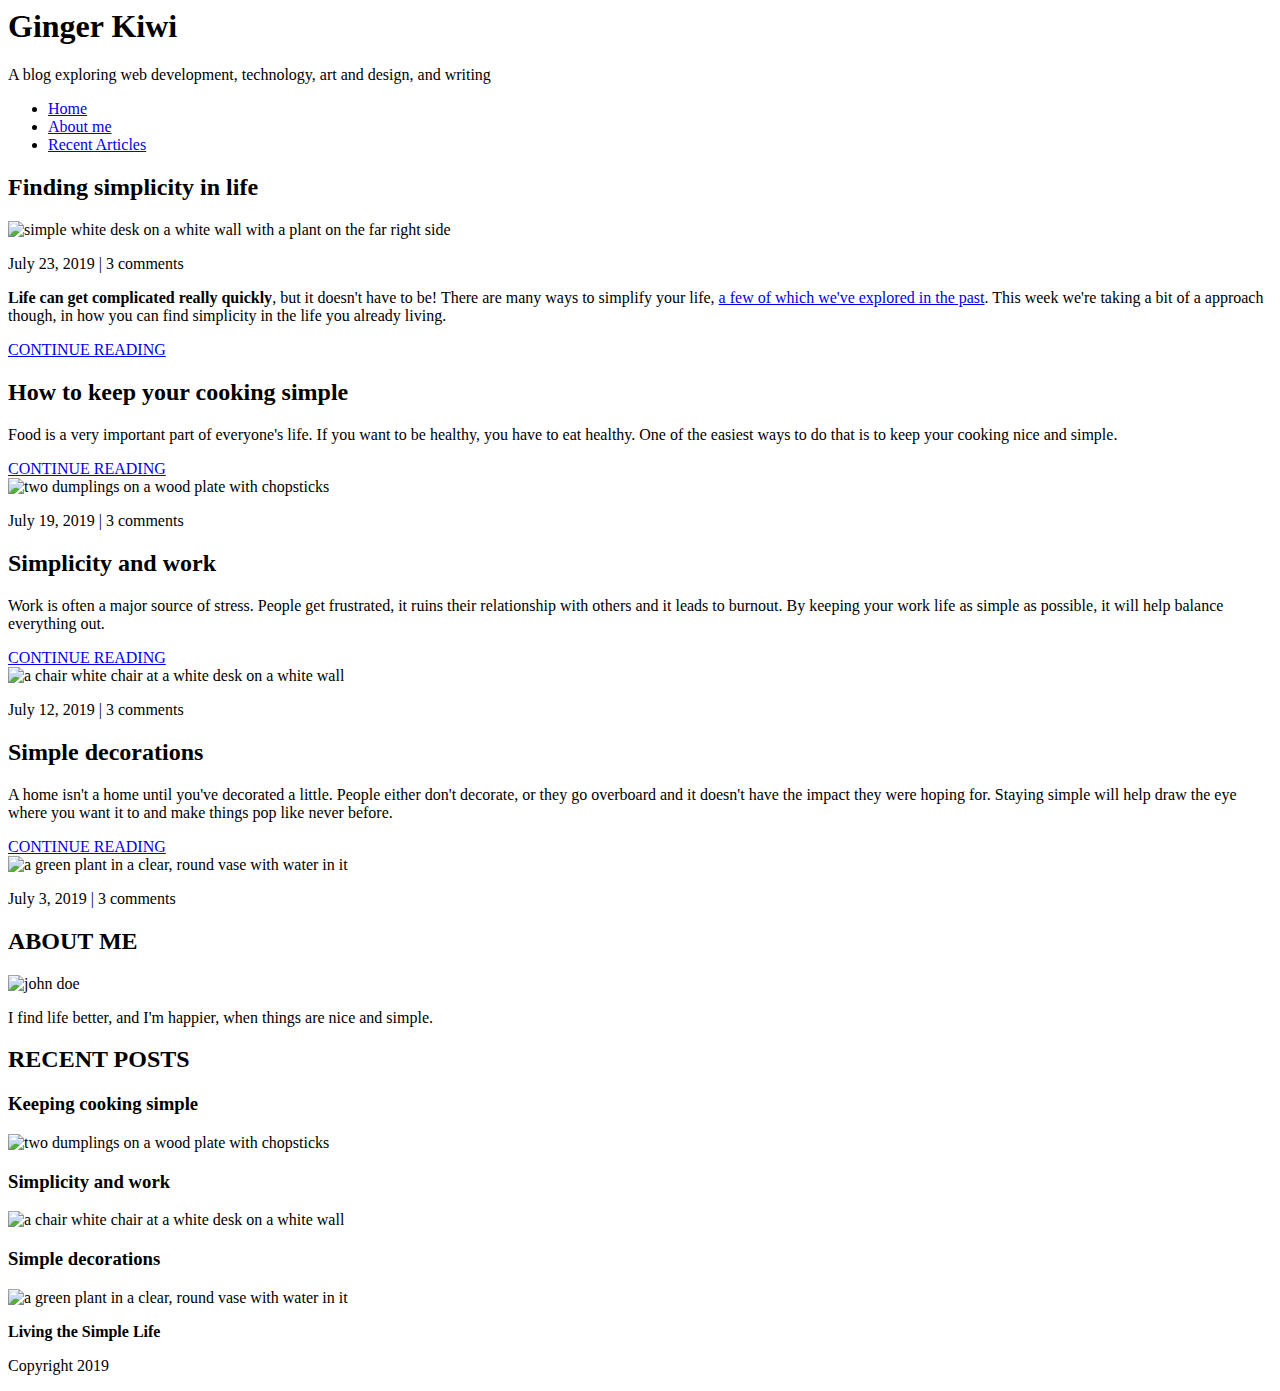
==== index.html @ c13aee5c "paste html from OldCode" ====
<html>
  <head>
    <link
      rel="stylesheet"
      href="https://cdnjs.cloudflare.com/ajax/libs/normalize/8.0.1/normalize.css"
    />
    <meta charset="UTF-8" />
    <meta name="viewport" content="width=device-width, initial-scale=1" />
    <meta name="author" content="Elizabeth McCready" />
    <link
      href="https://fonts.googleapis.com/css?family=Lora|Ubuntu:300,400,700&display=swap"
      rel="stylesheet"
    />
    <link rel="stylesheet" href="css/styles.css" />
  </head>
  <body>
    <header>
      <div class="container container-flex">
        <div class="site-title">
          <h1>Ginger Kiwi</h1>
          <p class="subtitle">
            A blog exploring web development, technology, art and design, and
            writing
          </p>
        </div>
        <nav>
          <ul>
            <li><a class="current-page" href="index.html">Home</a></li>
            <li><a href="about.html">About me</a></li>
            <li><a href="recent.html">Recent Articles</a></li>
          </ul>
        </nav>
      </div>
      <!-- / .container -->
    </header>

    <div class="container container-flex">
      <main role="main">
        <article class="article-featured">
          <h2 class="article-title">Finding simplicity in life</h2>
          <img
            src="img/life.jpg"
            alt="simple white desk on a white wall with a plant on the far right side"
            class="article-image"
          />
          <p class="article-info">July 23, 2019 | 3 comments</p>
          <p class="article-body">
            <strong>Life can get complicated really quickly</strong>, but it
            doesn't have to be! There are many ways to simplify your life,
            <a href="#">a few of which we've explored in the past</a>. This week
            we're taking a bit of a approach though, in how you can find
            simplicity in the life you already living.
          </p>
          <a href="#" class="article-read-more">CONTINUE READING</a>
        </article>

        <article class="article-recent">
          <div class="article-recent-main">
            <h2 class="article-title">How to keep your cooking simple</h2>
            <p class="article-body">
              Food is a very important part of everyone's life. If you want to
              be healthy, you have to eat healthy. One of the easiest ways to do
              that is to keep your cooking nice and simple.
            </p>
            <a href="#" class="article-read-more">CONTINUE READING</a>
          </div>
          <div class="article-recent-secondary">
            <img
              src="img/food.jpg"
              alt="two dumplings on a wood plate with chopsticks"
              class="article-image"
            />
            <p class="article-info">July 19, 2019 | 3 comments</p>
          </div>
        </article>

        <article class="article-recent">
          <div class="article-recent-main">
            <h2 class="article-title">Simplicity and work</h2>
            <p class="article-body">
              Work is often a major source of stress. People get frustrated, it
              ruins their relationship with others and it leads to burnout. By
              keeping your work life as simple as possible, it will help balance
              everything out.
            </p>
            <a href="#" class="article-read-more">CONTINUE READING</a>
          </div>
          <div class="article-recent-secondary">
            <img
              src="img/work.jpg"
              alt="a chair white chair at a white desk on a white wall"
              class="article-image"
            />
            <p class="article-info">July 12, 2019 | 3 comments</p>
          </div>
        </article>

        <article class="article-recent">
          <div class="article-recent-main">
            <h2 class="article-title">Simple decorations</h2>
            <p class="article-body">
              A home isn't a home until you've decorated a little. People either
              don't decorate, or they go overboard and it doesn't have the
              impact they were hoping for. Staying simple will help draw the eye
              where you want it to and make things pop like never before.
            </p>
            <a href="#" class="article-read-more">CONTINUE READING</a>
          </div>
          <div class="article-recent-secondary">
            <img
              src="img/deco.jpg"
              alt="a green plant in a clear, round vase with water in it"
              class="article-image"
            />
            <p class="article-info">July 3, 2019 | 3 comments</p>
          </div>
        </article>
      </main>

      <aside class="sidebar">
        <div class="sidebar-widget">
          <h2 class="widget-title">ABOUT ME</h2>
          <img src="img/about-me.jpg" alt="john doe" class="widget-image" />
          <p class="widget-body">
            I find life better, and I'm happier, when things are nice and
            simple.
          </p>
        </div>

        <div class="sidebar-widget">
          <h2 class="widget-title">RECENT POSTS</h2>
          <div class="widget-recent-post">
            <h3 class="widget-recent-post-title">Keeping cooking simple</h3>
            <img
              src="img/food.jpg"
              alt="two dumplings on a wood plate with chopsticks"
              class="widget-image"
            />
          </div>
          <div class="widget-recent-post">
            <h3 class="widget-recent-post-title">Simplicity and work</h3>
            <img
              src="img/work.jpg"
              alt="a chair white chair at a white desk on a white wall"
              class="widget-image"
            />
          </div>
          <div class="widget-recent-post">
            <h3 class="widget-recent-post-title">Simple decorations</h3>
            <img
              src="img/deco.jpg"
              alt="a green plant in a clear, round vase with water in it"
              class="widget-image"
            />
          </div>
        </div>
      </aside>
    </div>

    <footer>
      <p><strong>Living the Simple Life</strong></p>
      <p>Copyright 2019</p>
    </footer>
  </body>
</html>
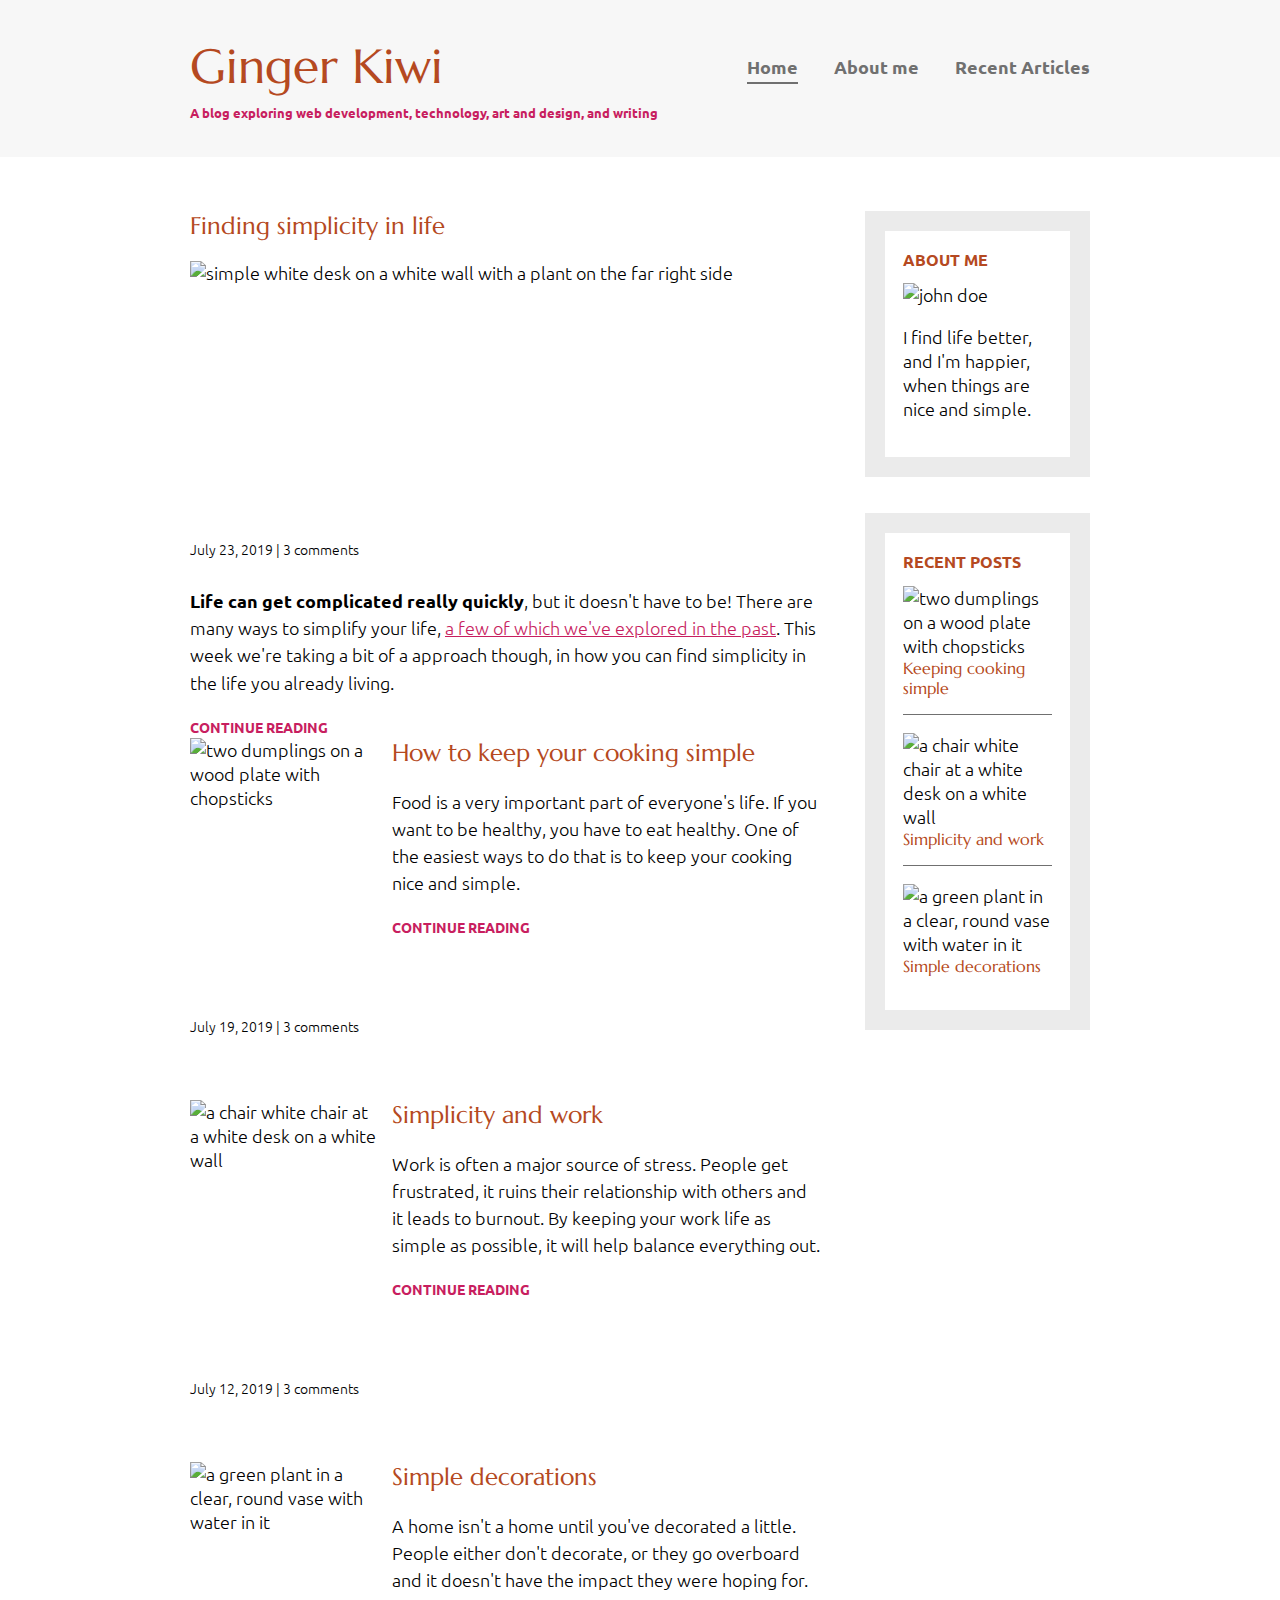
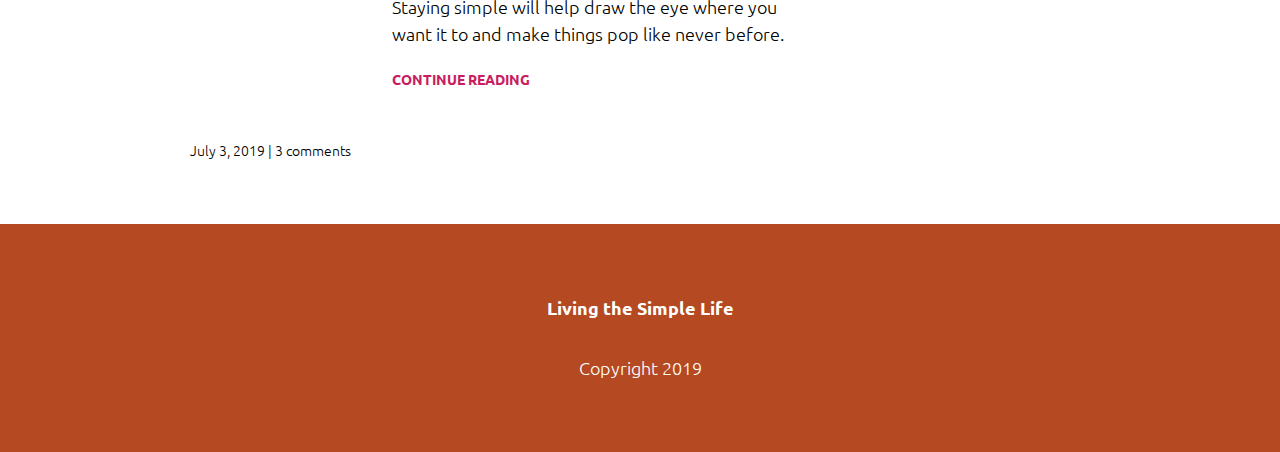
==== commit 3a811868: "paste head from GKBlog-10-2022" ====
--- a/index.html
+++ b/index.html
@@ -1,18 +1,24 @@
-<html>
+<!DOCTYPE html>
+<html lang="en">
   <head>
+    <meta charset="UTF-8" />
+    <meta http-equiv="X-UA-Compatible" content="IE=edge" />
+    <meta name="viewport" content="width=device-width, initial-scale=1.0" />
+    <meta name="author" content="Elizabeth McCready" />
     <link
       rel="stylesheet"
       href="https://cdnjs.cloudflare.com/ajax/libs/normalize/8.0.1/normalize.css"
     />
-    <meta charset="UTF-8" />
-    <meta name="viewport" content="width=device-width, initial-scale=1" />
-    <meta name="author" content="Elizabeth McCready" />
+    <link rel="preconnect" href="https://fonts.googleapis.com" />
+    <link rel="preconnect" href="https://fonts.gstatic.com" crossorigin />
     <link
-      href="https://fonts.googleapis.com/css?family=Lora|Ubuntu:300,400,700&display=swap"
+      href="https://fonts.googleapis.com/css2?family=Marcellus:wght@300;400;700;900&family=Ubuntu:ital,wght@0,300;0,400;0,700;1,300;1,400&display=swap"
       rel="stylesheet"
     />
-    <link rel="stylesheet" href="css/styles.css" />
+    <link rel="stylesheet" href="/styles.css" />
+    <title>Ginger Kiwi</title>
   </head>
+
   <body>
     <header>
       <div class="container container-flex">
--- a/styles.css
+++ b/styles.css
@@ -0,0 +1,325 @@
+/*  Fonts
+-----
+font-family: 'Marcellus', serif;
+font-family: 'Ubuntu', sans-serif;
+*/
+
+/* Colours
+-----
+*/
+
+:root {
+    --white: hsl(0, 0%, 100%); /* #FFFFFF */
+    --widget-border-1: hsl(0, 0%, 92%); /* hex: EBEBEB was light-grey */
+    --header-colour-1: hsl(0, 0%, 97%); /* hex: F8F8F8| ver 1.0 was named off-white */
+    --accent-2: hsl(337, 74%, 45%); /* hex: #c71e5f | ver 1.0 was named medium-blue */
+    --accent-1: hsl(16, 69%, 42%); /* hex: b44821 | ver 1.0 was named dark-blue */
+    --nav-accent-1: hsl(0, 0%, 44%); /* hex: 707070 | ver 1.0 was named medium-grey-1 */
+    --medium-grey-2: hsl(0, 0%, 44%); /* hex: 717171 | ver 1.0 was named medium-grey-2 */
+}
+/* #d4713f #c16537 #af5629*/
+/* #d185a2 */
+
+
+body {
+    margin: 0;
+    font-family: 'Ubuntu', sans-serif;
+    font-size: 1.125rem;
+    font-weight: 300;
+}
+
+img {
+    max-width: 100%;
+    display: block;
+}
+
+.image-full {
+    max-height: 300px;
+    width: 100%;
+    object-fit: cover;
+    margin-bottom: 2em;
+}
+
+/* =================
+Typography
+================= */
+
+h1, 
+h2,
+h3 {
+    font-family: 'Marcellus', serif;
+    font-weight: 400;
+    color: var(--accent-1);
+    margin-top: 0;
+}
+
+h1 {
+    font-size: 3rem;
+    margin: 0;
+}
+
+h3 {
+    color: var(--accent-2);
+}
+
+a {
+    color: var(--accent-2);
+}
+
+a:hover,
+a:focus {
+    color: var(--accent-1);
+}
+
+strong {
+    font-weight: 700;
+}
+
+/* h1 subtitle */
+.subtitle {
+    font-weight: 700;
+    color: var(--accent-2);
+    font-size: .80rem;
+    margin: 0.5rem 0 0 0;
+}
+
+.article-title {
+    font-size: 1.5rem;
+}
+
+.article-body {
+    line-height: 1.7rem;
+}
+
+.article-read-more,
+.article-info {
+    font-size: .875rem;
+}
+
+.article-read-more {
+    color: var(--accent-2);
+    text-decoration: none;
+    font-weight: 700;
+}
+
+.article-read-more:hover,
+.article-read-more:focus {
+    color: var(--accent-1);
+    text-decoration: underline;
+}
+
+.article-info {
+    margin: 2em 0;
+}
+
+.widget-title,
+.widget-recent-post-title {
+    font-size: 1rem;
+}
+
+.widget-title {
+    font-family: 'Ubuntu', sans-serif;
+    font-weight: 700;
+}
+
+.widget-recent-post-title {
+    color: var(--accent-1);
+}
+
+.twitter-feed {
+    padding-bottom: 2rem;
+}
+
+/* =================
+Layout
+================= */
+
+.container {
+    width: 90%;
+    max-width: 900px;
+    margin: 0 auto;
+}
+
+.container-flex {
+    display: flex;
+    flex-direction: column;
+    justify-content: space-between;
+}
+
+header {
+    background: var(--header-colour-1);
+    padding: 2em 0;
+    text-align: center;
+    margin-bottom: 3em;
+}
+
+footer {
+    display: flex;
+    flex-direction: column;
+    align-items: center;
+    background: var(--accent-1);
+    color: white;
+    text-align: center;
+    padding: 3em 0;
+}
+
+.link-reverse-colour{
+    color: var(--header-colour-1);
+}
+
+.logo-img {
+    max-height: 70px;
+    max-width: 70px;
+    border-radius: 50%;
+    margin-bottom: 0.75em;
+}
+
+@media (min-width: 675px) {
+    header {
+        text-align: left;
+    }
+    
+    .container-flex {
+        flex-direction: row;
+    }
+    
+    main {
+        width: 70%;
+    }
+    
+    aside {
+        width: 25%;
+        min-width: 200px;
+        margin-left: 1em;
+    }
+
+    /* .full-article {
+        width: 90%;
+        min-width: 600px;
+    } */
+}
+
+/* navigation */
+
+nav ul {
+    list-style: none;
+    padding: 0;
+    display: flex;
+    justify-content: center;
+}
+
+nav li {
+    margin-left: 2em;
+}
+
+nav a {
+    text-decoration: none;
+    color: var(--nav-accent-1);
+    font-weight: 700;
+    padding: .25em 0;
+}
+
+nav a:hover,
+nav a:focus {
+    color: var(--accent-2);
+}
+
+.current-page {
+    border-bottom: 2px solid var(--nav-accent-1);
+}
+
+.current-page:hover {
+    color: var(--nav-accent-1);
+}
+
+@media (max-width: 675px) {
+    nav ul {
+        flex-direction: column;
+    }
+    
+    nav li {
+        margin: .5em 0;
+    }
+
+    h1 {
+        font-size: 2.5rem;
+        margin: 0;
+    }
+}
+
+/* articles */
+
+.article-pinned {
+    border-bottom: var(--nav-accent-1) 1px solid;
+    padding-bottom: 2em;
+    margin-bottom: 2em;
+}
+
+.article-recent {
+    display: flex;
+    flex-direction: column;
+    margin-bottom: 2em;
+}
+
+.article-recent-main {
+    order: 2;
+}
+
+.article-recent-secondary {
+    order: 1;
+}
+
+@media (min-width: 675px) {
+    .article-recent {
+        flex-direction: row;
+        justify-content: space-between;
+    }
+    
+    .article-recent-main {
+        width: 68%;
+    }
+    
+    .article-recent-secondary {
+        width: 30%;
+    }
+    
+    .article-pinned {
+        display: flex;
+        flex-direction: column;
+    }
+    
+    .article-image {
+        order: -2;
+        min-height: 250px;
+        object-fit: cover;
+        /* object-position: left; */
+    }
+    
+    .article-info {
+        order: -1;
+    }
+}
+
+/* widgets */
+
+.sidebar-widget {
+    border: 20px solid var(--widget-border-1);
+    margin-bottom: 2em;
+    padding: 1em;
+}
+
+.widget-recent-post {
+    display: flex;
+    flex-direction: column;
+    border-bottom: 1px solid var(--nav-accent-1);
+    margin-bottom: 1em;
+}
+
+.widget-recent-post:last-child {
+    border: 0;
+    margin: 0;
+}
+
+.widget-image {
+    order: -1;
+}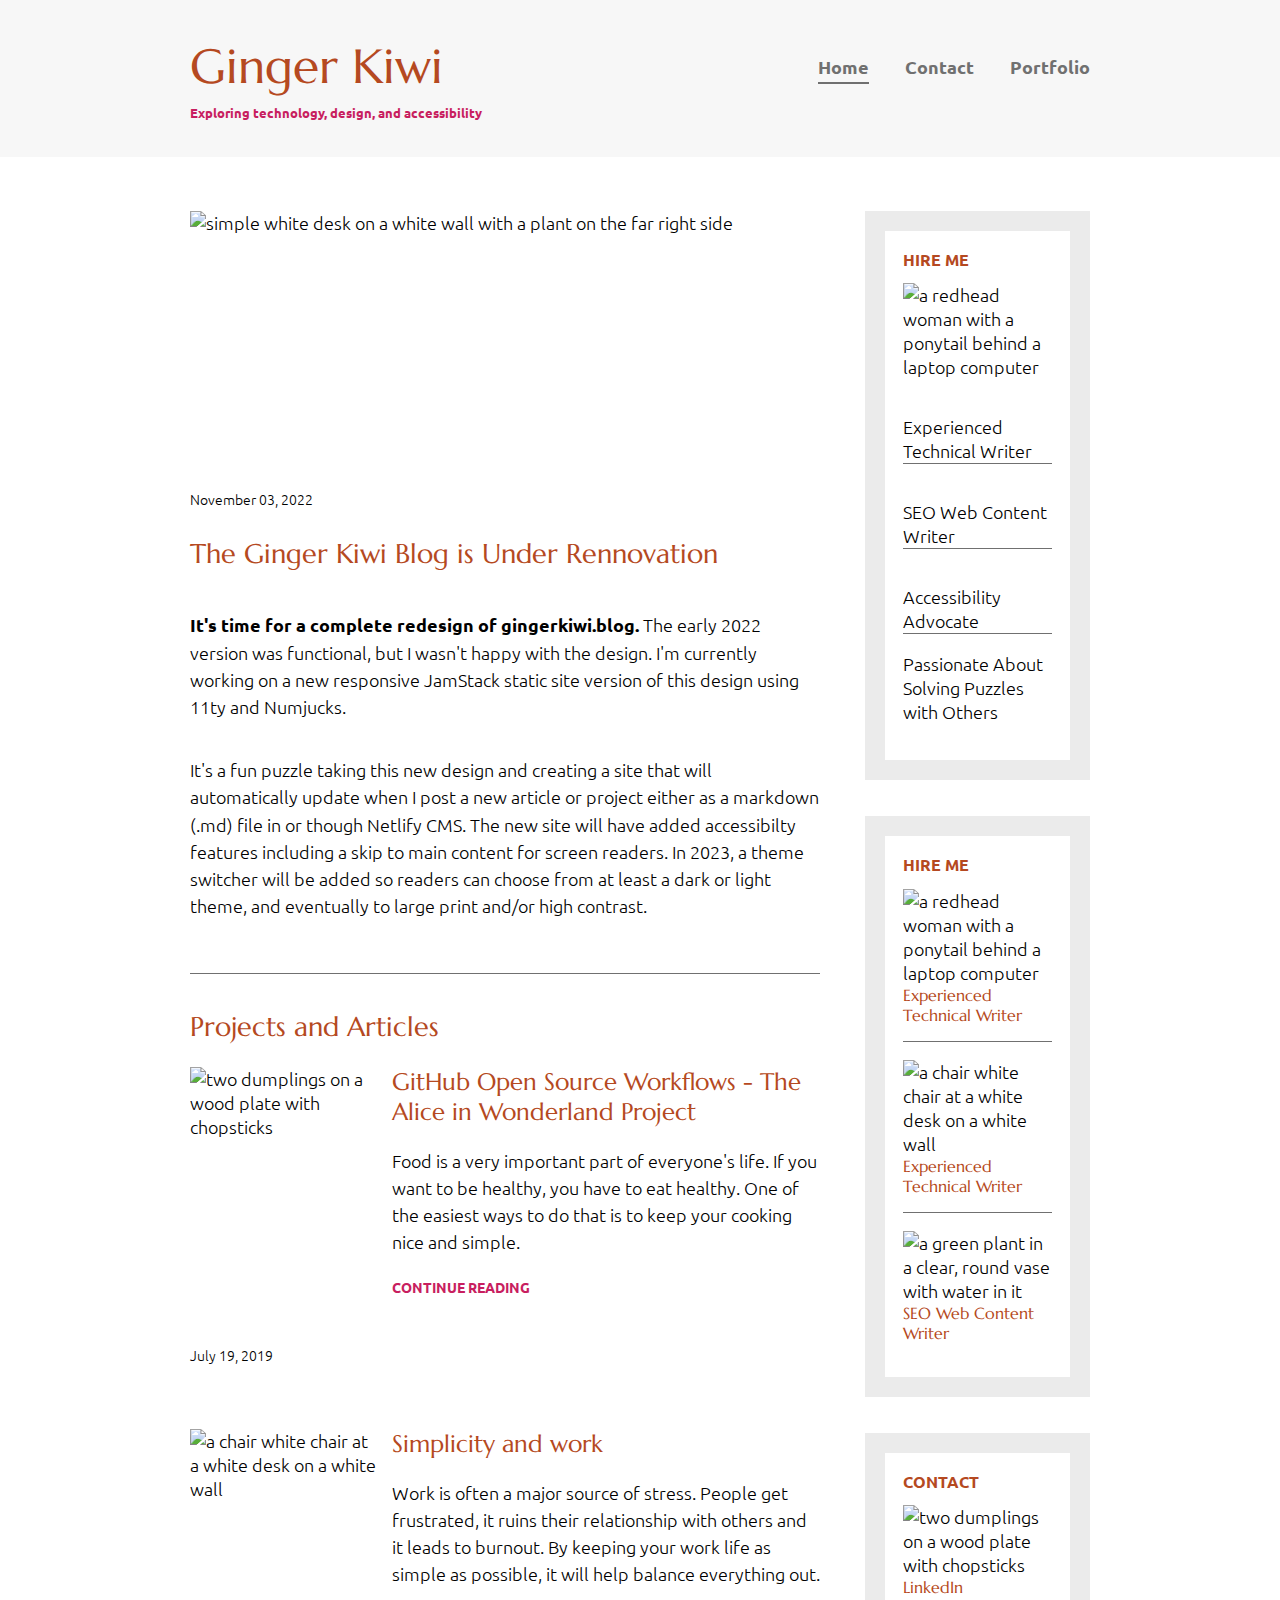
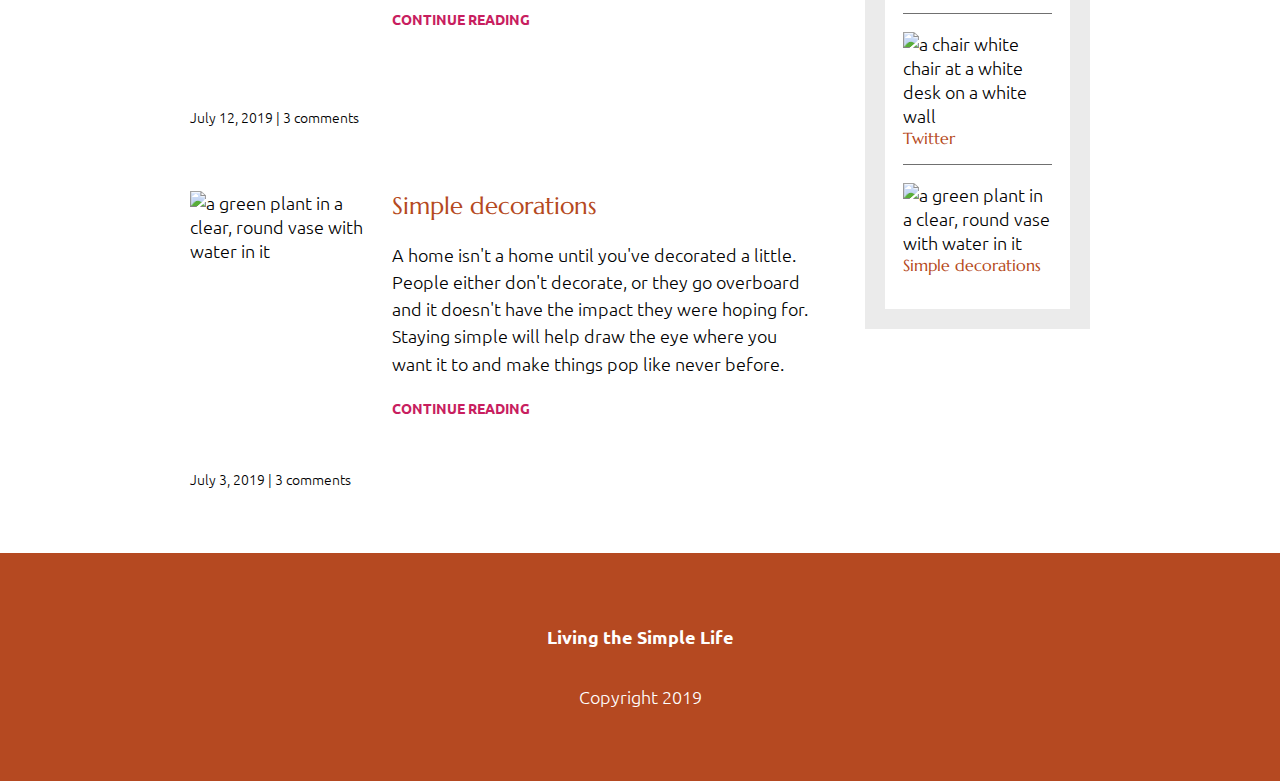
==== commit 6b8f2c25: "adjust HIRE MElayout" ====
--- a/index.html
+++ b/index.html
@@ -25,15 +25,14 @@
         <div class="site-title">
           <h1>Ginger Kiwi</h1>
           <p class="subtitle">
-            A blog exploring web development, technology, art and design, and
-            writing
+            Exploring technology, design, and accessibility
           </p>
         </div>
         <nav>
           <ul>
             <li><a class="current-page" href="index.html">Home</a></li>
-            <li><a href="about.html">About me</a></li>
-            <li><a href="recent.html">Recent Articles</a></li>
+            <li><a href="about.html">Contact</a></li>
+            <li><a href="portfolio.html">Portfolio</a></li>
           </ul>
         </nav>
       </div>
@@ -42,109 +41,168 @@
 
     <div class="container container-flex">
       <main role="main">
-        <article class="article-featured">
-          <h2 class="article-title">Finding simplicity in life</h2>
+        <article class="article-pinned">
+          <h2>The Ginger Kiwi Blog is Under Rennovation</h2>
+          <!-- Note: on 11ty site this is a <h2 class="article-title"> -->
           <img
-            src="img/life.jpg"
+            src="assets/roselyn-tirado-GDWmu0bFfS4-unsplash.jpg"
             alt="simple white desk on a white wall with a plant on the far right side"
             class="article-image"
           />
-          <p class="article-info">July 23, 2019 | 3 comments</p>
+          <p class="article-info">November 03, 2022</p>
           <p class="article-body">
-            <strong>Life can get complicated really quickly</strong>, but it
-            doesn't have to be! There are many ways to simplify your life,
-            <a href="#">a few of which we've explored in the past</a>. This week
-            we're taking a bit of a approach though, in how you can find
-            simplicity in the life you already living.
-          </p>
-          <a href="#" class="article-read-more">CONTINUE READING</a>
+            <strong
+              >It's time for a complete redesign of gingerkiwi.blog.</strong
+            >
+            The early 2022 version was functional, but I wasn't happy with the
+            design. I'm currently working on a new responsive JamStack static
+            site version of this design using 11ty and Numjucks.
+          </p>
+
+          <p class="article-body">
+            It's a fun puzzle taking this new design and creating a site that
+            will automatically update when I post a new article or project
+            either as a markdown (.md) file in or though Netlify CMS. The new
+            site will have added accessibilty features including a skip to main
+            content for screen readers. In 2023, a theme switcher will be added
+            so readers can choose from at least a dark or light theme, and
+            eventually to large print and/or high contrast.
+          </p>
+          <!-- <a href="#" class="article-read-more">CONTINUE READING</a> -->
         </article>
 
-        <article class="article-recent">
-          <div class="article-recent-main">
-            <h2 class="article-title">How to keep your cooking simple</h2>
-            <p class="article-body">
-              Food is a very important part of everyone's life. If you want to
-              be healthy, you have to eat healthy. One of the easiest ways to do
-              that is to keep your cooking nice and simple.
-            </p>
-            <a href="#" class="article-read-more">CONTINUE READING</a>
-          </div>
-          <div class="article-recent-secondary">
+        <section>
+          <h2>Projects and Articles</h2>
+          <article class="article-recent">
+            <div class="article-recent-main">
+              <h2 class="article-title">
+                GitHub Open Source Workflows - The Alice in Wonderland Project
+              </h2>
+              <p class="article-body">
+                Food is a very important part of everyone's life. If you want to
+                be healthy, you have to eat healthy. One of the easiest ways to
+                do that is to keep your cooking nice and simple.
+              </p>
+              <a href="#" class="article-read-more">CONTINUE READING</a>
+            </div>
+            <div class="article-recent-secondary">
+              <img
+                src="/assets/food.jpg"
+                alt="two dumplings on a wood plate with chopsticks"
+                class="article-image"
+              />
+              <p class="article-info">July 19, 2019</p>
+            </div>
+          </article>
+
+          <article class="article-recent">
+            <div class="article-recent-main">
+              <h2 class="article-title">Simplicity and work</h2>
+              <p class="article-body">
+                Work is often a major source of stress. People get frustrated,
+                it ruins their relationship with others and it leads to burnout.
+                By keeping your work life as simple as possible, it will help
+                balance everything out.
+              </p>
+              <a href="#" class="article-read-more">CONTINUE READING</a>
+            </div>
+            <div class="article-recent-secondary">
+              <img
+                src="assets/work.jpg"
+                alt="a chair white chair at a white desk on a white wall"
+                class="article-image"
+              />
+              <p class="article-info">July 12, 2019 | 3 comments</p>
+            </div>
+          </article>
+
+          <article class="article-recent">
+            <div class="article-recent-main">
+              <h2 class="article-title">Simple decorations</h2>
+              <p class="article-body">
+                A home isn't a home until you've decorated a little. People
+                either don't decorate, or they go overboard and it doesn't have
+                the impact they were hoping for. Staying simple will help draw
+                the eye where you want it to and make things pop like never
+                before.
+              </p>
+              <a href="#" class="article-read-more">CONTINUE READING</a>
+            </div>
+            <div class="article-recent-secondary">
+              <img
+                src="/assets/deco.jpg"
+                alt="a green plant in a clear, round vase with water in it"
+                class="article-image"
+              />
+              <p class="article-info">July 3, 2019 | 3 comments</p>
+            </div>
+          </article>
+        </section>
+      </main>
+
+      <aside class="sidebar">
+        <div class="sidebar-widget">
+          <h2 class="widget-title">HIRE ME</h2>
+          <img
+            src="assets/avatar.png"
+            alt="a redhead woman with a ponytail behind a laptop computer"
+            class="widget-image"
+          />
+          <p class="widget-body widget-underline">
+            Experienced Technical Writer
+          </p>
+
+          <p class="widget-body widget-underline">SEO Web Content Writer</p>
+          <p class="widget-body widget-underline">Accessibility Advocate</p>
+          <p class="widget-body">
+            Passionate About Solving Puzzles with Others
+          </p>
+        </div>
+
+        <div class="sidebar-widget">
+          <h2 class="widget-title">HIRE ME</h2>
+          <div class="widget-recent-post">
+            <h3 class="widget-recent-post-title">
+              Experienced Technical Writer
+            </h3>
+            <img
+              src="assets/avatar.png"
+              alt="a redhead woman with a ponytail behind a laptop computer"
+              class="widget-image"
+            />
+          </div>
+          <div class="widget-recent-post">
+            <h3 class="widget-recent-post-title">
+              Experienced Technical Writer
+            </h3>
+            <img
+              src="img/work.jpg"
+              alt="a chair white chair at a white desk on a white wall"
+              class="widget-image"
+            />
+          </div>
+          <div class="widget-recent-post">
+            <h3 class="widget-recent-post-title">SEO Web Content Writer</h3>
+            <img
+              src="img/deco.jpg"
+              alt="a green plant in a clear, round vase with water in it"
+              class="widget-image"
+            />
+          </div>
+        </div>
+
+        <div class="sidebar-widget">
+          <h2 class="widget-title">CONTACT</h2>
+          <div class="widget-recent-post">
+            <h3 class="widget-recent-post-title">LinkedIn</h3>
             <img
               src="img/food.jpg"
               alt="two dumplings on a wood plate with chopsticks"
-              class="article-image"
-            />
-            <p class="article-info">July 19, 2019 | 3 comments</p>
-          </div>
-        </article>
-
-        <article class="article-recent">
-          <div class="article-recent-main">
-            <h2 class="article-title">Simplicity and work</h2>
-            <p class="article-body">
-              Work is often a major source of stress. People get frustrated, it
-              ruins their relationship with others and it leads to burnout. By
-              keeping your work life as simple as possible, it will help balance
-              everything out.
-            </p>
-            <a href="#" class="article-read-more">CONTINUE READING</a>
-          </div>
-          <div class="article-recent-secondary">
-            <img
-              src="img/work.jpg"
-              alt="a chair white chair at a white desk on a white wall"
-              class="article-image"
-            />
-            <p class="article-info">July 12, 2019 | 3 comments</p>
-          </div>
-        </article>
-
-        <article class="article-recent">
-          <div class="article-recent-main">
-            <h2 class="article-title">Simple decorations</h2>
-            <p class="article-body">
-              A home isn't a home until you've decorated a little. People either
-              don't decorate, or they go overboard and it doesn't have the
-              impact they were hoping for. Staying simple will help draw the eye
-              where you want it to and make things pop like never before.
-            </p>
-            <a href="#" class="article-read-more">CONTINUE READING</a>
-          </div>
-          <div class="article-recent-secondary">
-            <img
-              src="img/deco.jpg"
-              alt="a green plant in a clear, round vase with water in it"
-              class="article-image"
-            />
-            <p class="article-info">July 3, 2019 | 3 comments</p>
-          </div>
-        </article>
-      </main>
-
-      <aside class="sidebar">
-        <div class="sidebar-widget">
-          <h2 class="widget-title">ABOUT ME</h2>
-          <img src="img/about-me.jpg" alt="john doe" class="widget-image" />
-          <p class="widget-body">
-            I find life better, and I'm happier, when things are nice and
-            simple.
-          </p>
-        </div>
-
-        <div class="sidebar-widget">
-          <h2 class="widget-title">RECENT POSTS</h2>
-          <div class="widget-recent-post">
-            <h3 class="widget-recent-post-title">Keeping cooking simple</h3>
-            <img
-              src="img/food.jpg"
-              alt="two dumplings on a wood plate with chopsticks"
-              class="widget-image"
-            />
-          </div>
-          <div class="widget-recent-post">
-            <h3 class="widget-recent-post-title">Simplicity and work</h3>
+              class="widget-image"
+            />
+          </div>
+          <div class="widget-recent-post">
+            <h3 class="widget-recent-post-title">Twitter</h3>
             <img
               src="img/work.jpg"
               alt="a chair white chair at a white desk on a white wall"
--- a/styles.css
+++ b/styles.css
@@ -322,4 +322,10 @@
 
 .widget-image {
     order: -1;
+}
+
+.widget-underline {
+    border-bottom: 1px solid var(--nav-accent-1);
+    margin-bottom: 1em;
+    padding-top: 1em;
 }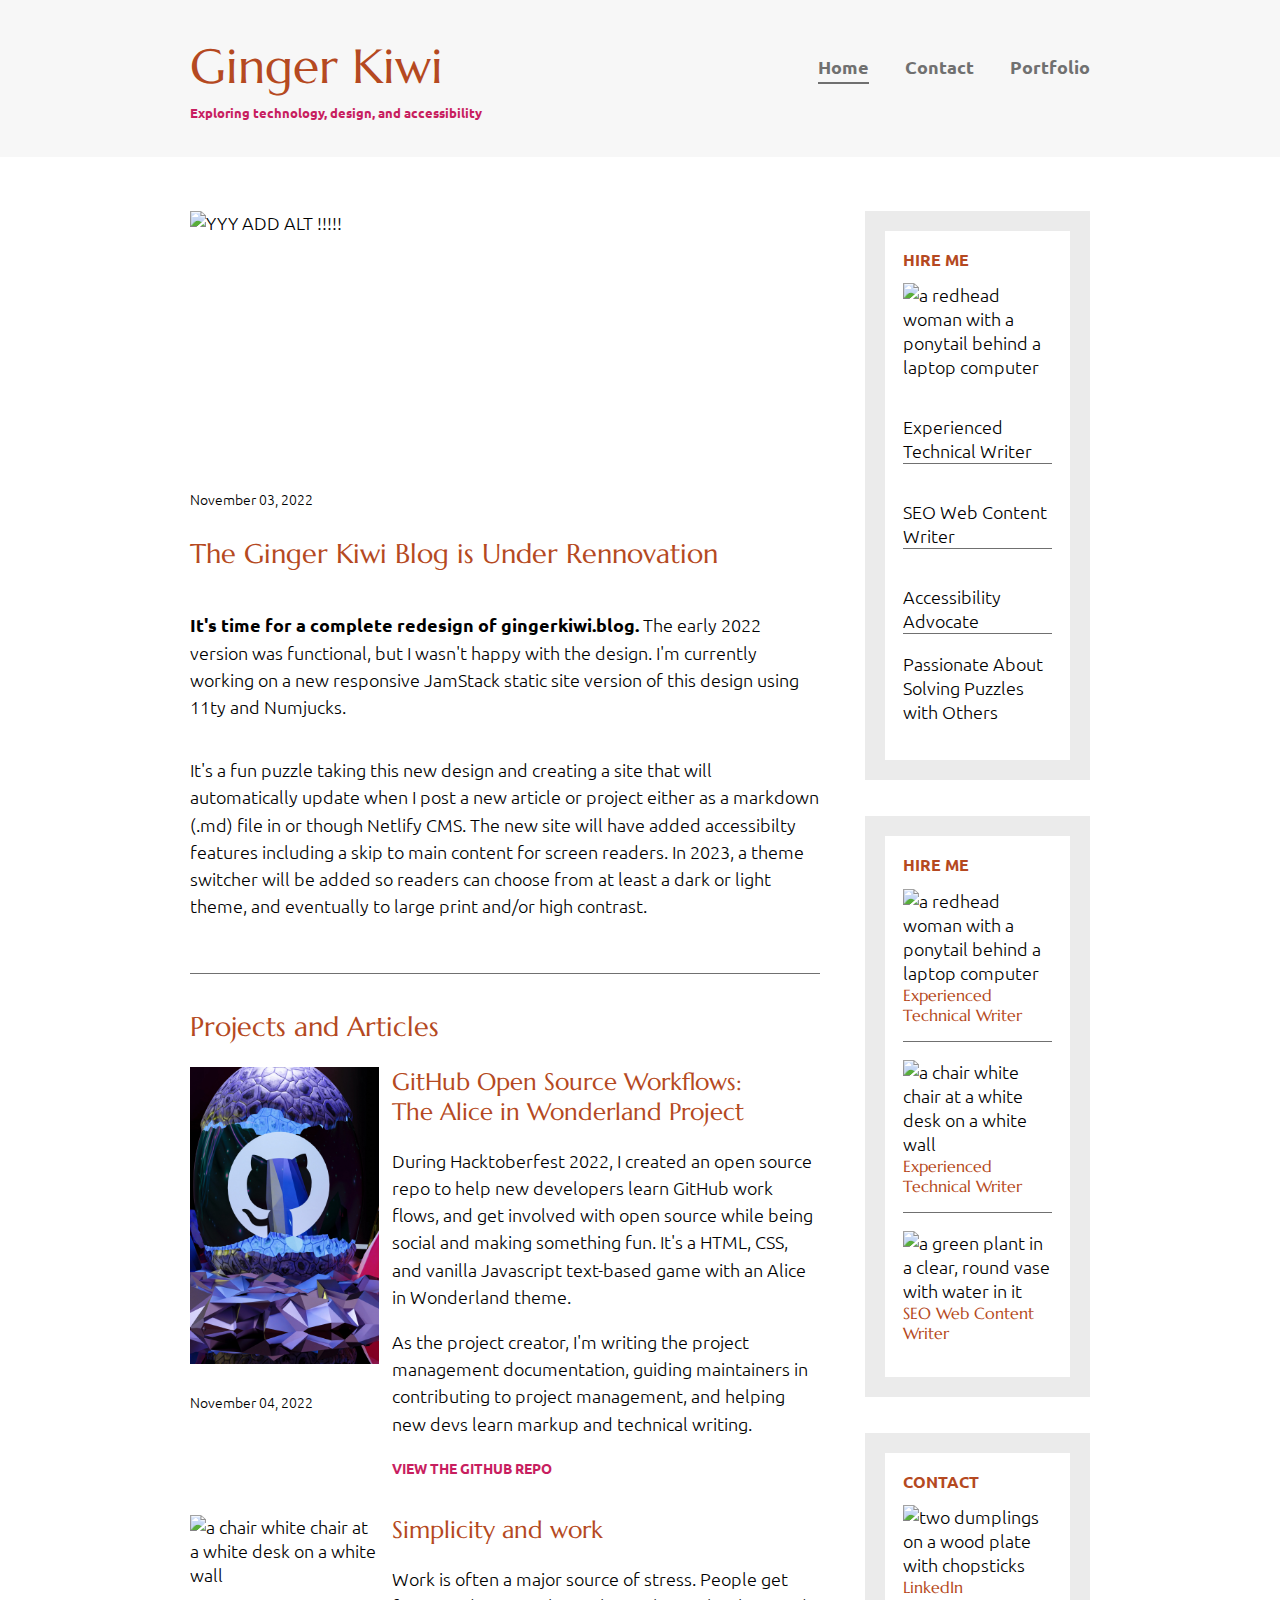
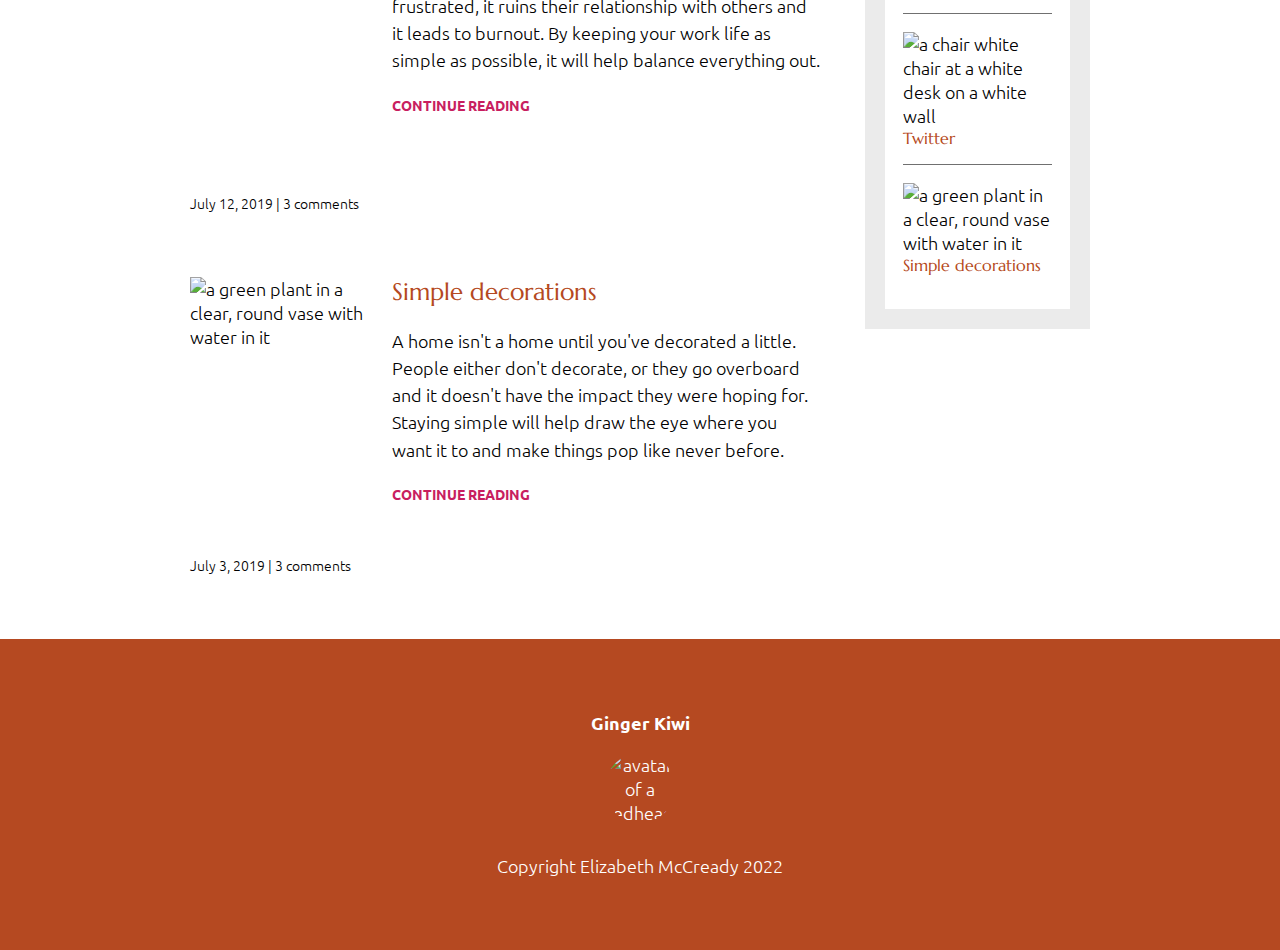
==== commit 4f2a1333: "Complete Alice project article. add to jpg via unsplash download." ====
--- a/index.html
+++ b/index.html
@@ -46,7 +46,7 @@
           <!-- Note: on 11ty site this is a <h2 class="article-title"> -->
           <img
             src="assets/roselyn-tirado-GDWmu0bFfS4-unsplash.jpg"
-            alt="simple white desk on a white wall with a plant on the far right side"
+            alt="YYY ADD ALT !!!!!"
             class="article-image"
           />
           <p class="article-info">November 03, 2022</p>
@@ -76,22 +76,36 @@
           <article class="article-recent">
             <div class="article-recent-main">
               <h2 class="article-title">
-                GitHub Open Source Workflows - The Alice in Wonderland Project
+                GitHub Open Source Workflows: <br />The Alice in Wonderland
+                Project
               </h2>
               <p class="article-body">
-                Food is a very important part of everyone's life. If you want to
-                be healthy, you have to eat healthy. One of the easiest ways to
-                do that is to keep your cooking nice and simple.
-              </p>
-              <a href="#" class="article-read-more">CONTINUE READING</a>
+                During Hacktoberfest 2022, I created an open source repo to help
+                new developers learn GitHub work flows, and get involved with
+                open source while being social and making something fun. It's a
+                HTML, CSS, and vanilla Javascript text-based game with an Alice
+                in Wonderland theme.
+              </p>
+              <p class="article-body">
+                As the project creator, I'm writing the project management
+                documentation, guiding maintainers in contributing to project
+                management, and helping new devs learn markup and technical
+                writing.
+              </p>
+
+              <a
+                href="https://github.com/GingerKiwi/alice-game"
+                class="article-read-more"
+                >VIEW THE GITHUB REPO</a
+              >
             </div>
             <div class="article-recent-secondary">
               <img
-                src="/assets/food.jpg"
+                src="/assets/brecht-corbeel-BvAwzPQRRis-unsplash.jpg"
                 alt="two dumplings on a wood plate with chopsticks"
                 class="article-image"
               />
-              <p class="article-info">July 19, 2019</p>
+              <p class="article-info">November 04, 2022</p>
             </div>
           </article>
 
@@ -222,8 +236,14 @@
     </div>
 
     <footer>
-      <p><strong>Living the Simple Life</strong></p>
-      <p>Copyright 2019</p>
+      <p><strong>Ginger Kiwi</strong></p>
+      <img
+        src="/assets/avatar.png"
+        alt="avatar of a redhead woman with a ponytail behind a laptop computer"
+        class="logo-img"
+      />
+      <p>Copyright Elizabeth McCready 2022</p>
+      <!-- <a href="/crafting-and-code" class="link-reverse-colour">Crafting & Code Meetups</a> -->
     </footer>
   </body>
 </html>
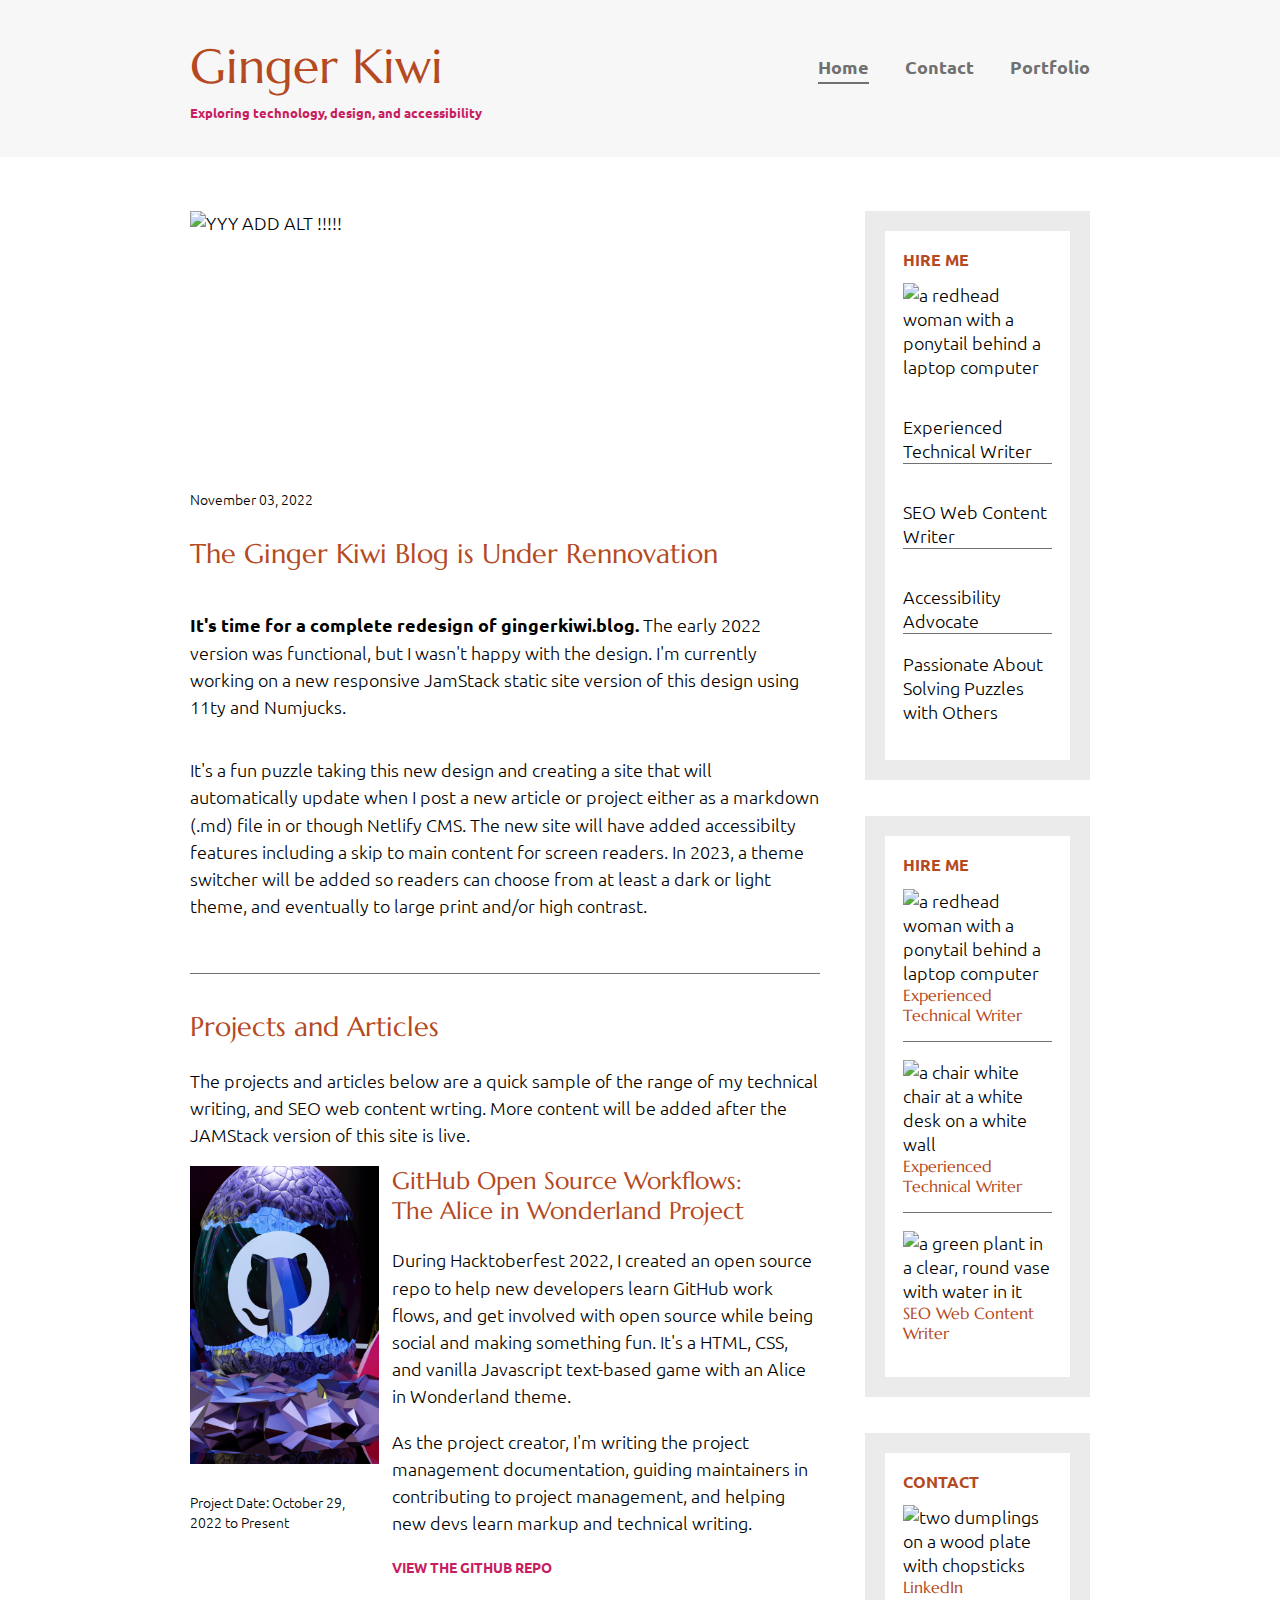
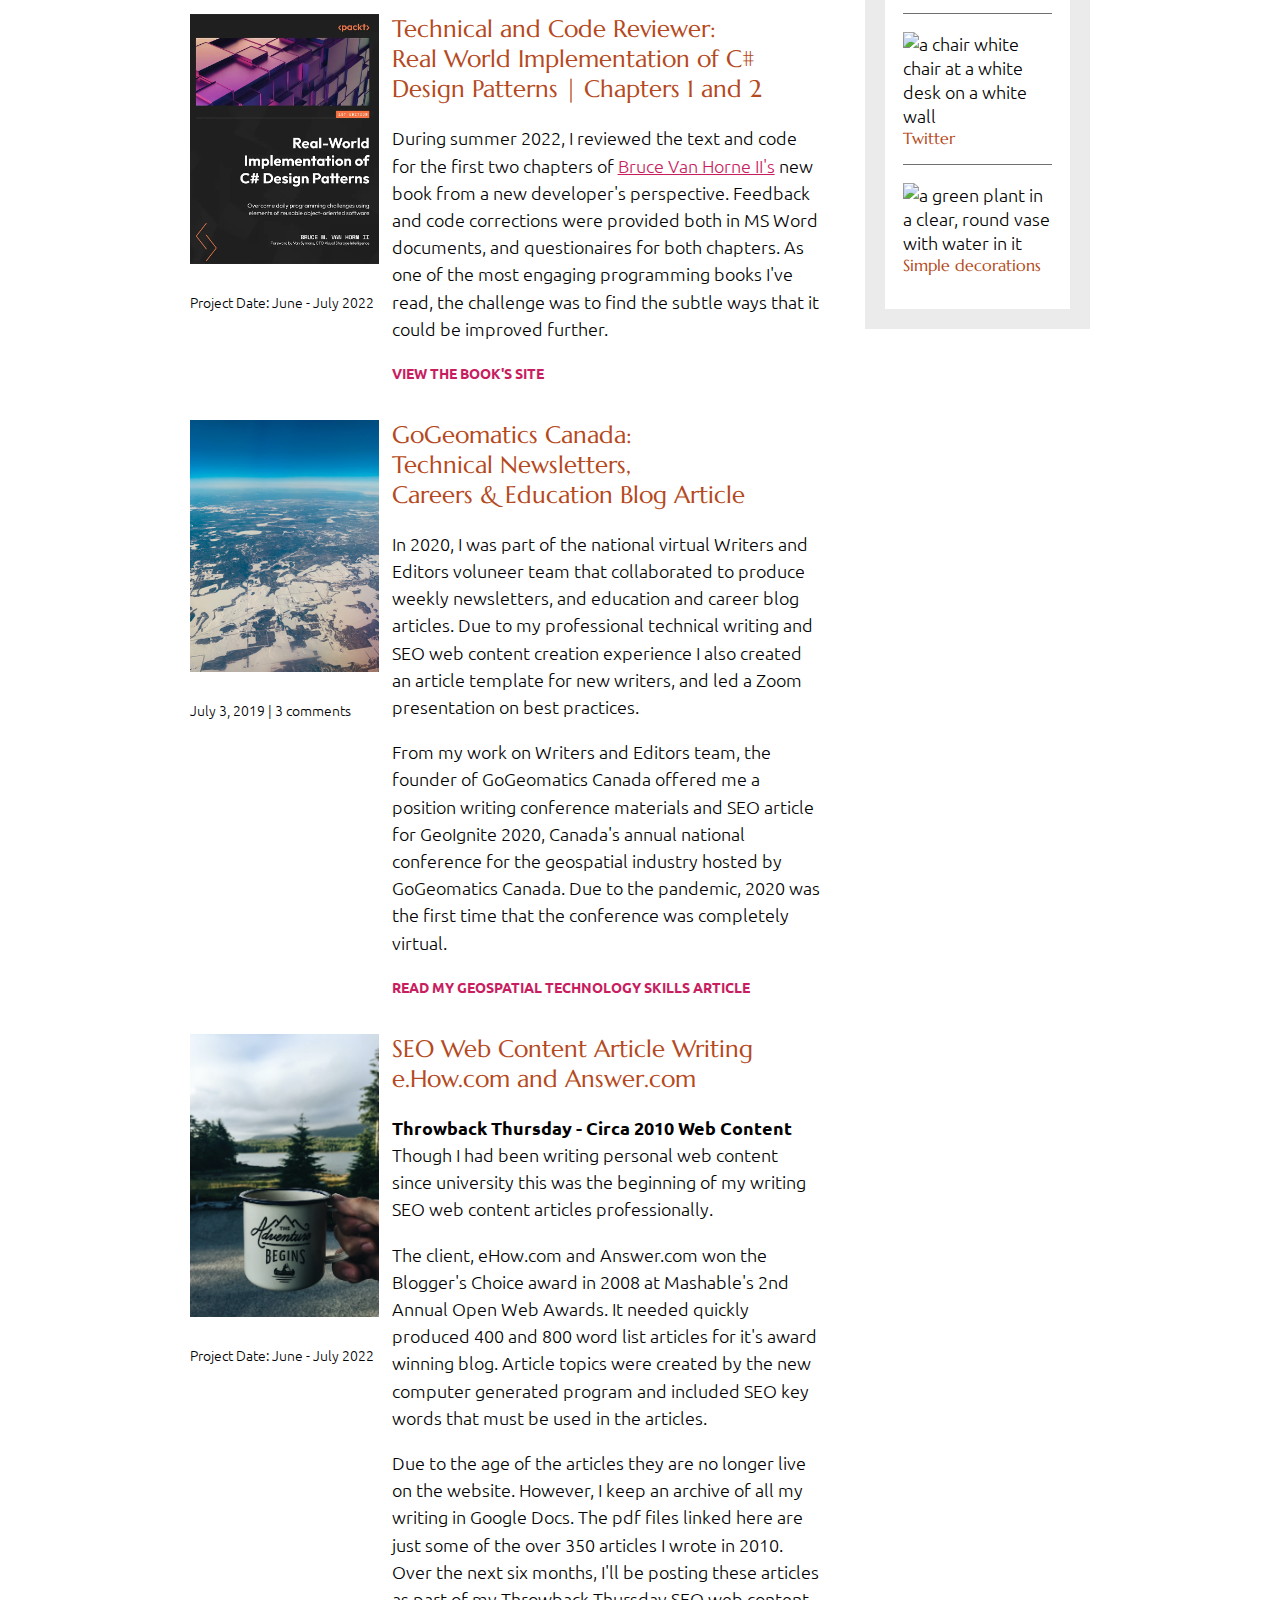
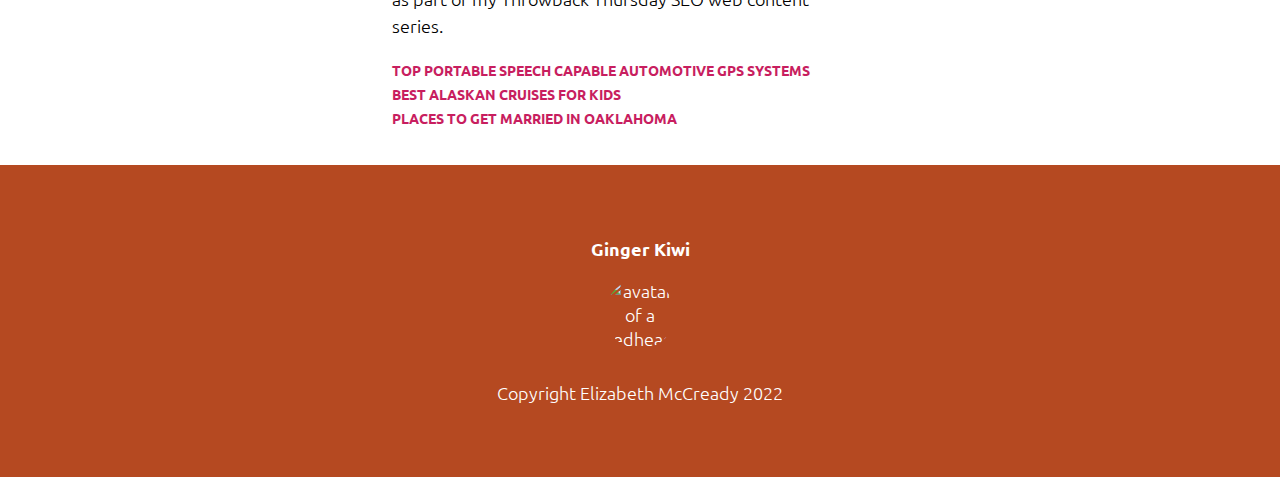
==== commit 42904d6e: "complete projects and articles section inc uploading imgs" ====
--- a/index.html
+++ b/index.html
@@ -73,6 +73,11 @@
 
         <section>
           <h2>Projects and Articles</h2>
+          <p class="article-body">
+            The projects and articles below are a quick sample of the range of
+            my technical writing, and SEO web content wrting. More content will
+            be added after the JAMStack version of this site is live.
+          </p>
           <article class="article-recent">
             <div class="article-recent-main">
               <h2 class="article-title">
@@ -105,50 +110,136 @@
                 alt="two dumplings on a wood plate with chopsticks"
                 class="article-image"
               />
-              <p class="article-info">November 04, 2022</p>
+              <p class="article-info">
+                Project Date: October 29, 2022 to Present
+              </p>
             </div>
           </article>
 
           <article class="article-recent">
             <div class="article-recent-main">
-              <h2 class="article-title">Simplicity and work</h2>
-              <p class="article-body">
-                Work is often a major source of stress. People get frustrated,
-                it ruins their relationship with others and it leads to burnout.
-                By keeping your work life as simple as possible, it will help
-                balance everything out.
-              </p>
-              <a href="#" class="article-read-more">CONTINUE READING</a>
+              <h2 class="article-title">
+                Technical and Code Reviewer: <br />Real World Implementation of
+                C# Design Patterns | Chapters 1 and 2
+              </h2>
+              <p class="article-body">
+                During summer 2022, I reviewed the text and code for the first
+                two chapters of
+                <a href="https://www.linkedin.com/in/brucevanhorn2/"
+                  >Bruce Van Horne II's</a
+                >
+                new book from a new developer's perspective. Feedback and code
+                corrections were provided both in MS Word documents, and
+                questionaires for both chapters. As one of the most engaging
+                programming books I've read, the challenge was to find the
+                subtle ways that it could be improved further.
+              </p>
+              <a href="https://csharppatterns.dev/" class="article-read-more"
+                >VIEW THE BOOK'S SITE</a
+              >
             </div>
             <div class="article-recent-secondary">
               <img
-                src="assets/work.jpg"
+                src="assets/c-sharp-design-patterns-cover.webp"
                 alt="a chair white chair at a white desk on a white wall"
                 class="article-image"
               />
-              <p class="article-info">July 12, 2019 | 3 comments</p>
+              <p class="article-info">Project Date: June - July 2022</p>
             </div>
           </article>
 
           <article class="article-recent">
             <div class="article-recent-main">
-              <h2 class="article-title">Simple decorations</h2>
-              <p class="article-body">
-                A home isn't a home until you've decorated a little. People
-                either don't decorate, or they go overboard and it doesn't have
-                the impact they were hoping for. Staying simple will help draw
-                the eye where you want it to and make things pop like never
-                before.
-              </p>
-              <a href="#" class="article-read-more">CONTINUE READING</a>
+              <h2 class="article-title">
+                GoGeomatics Canada:<br />
+                Technical Newsletters, <br />Careers & Education Blog Article
+              </h2>
+              <p class="article-body">
+                In 2020, I was part of the national virtual Writers and Editors
+                voluneer team that collaborated to produce weekly newsletters,
+                and education and career blog articles. Due to my professional
+                technical writing and SEO web content creation experience I also
+                created an article template for new writers, and led a Zoom
+                presentation on best practices.
+              </p>
+              <p class="article-body">
+                From my work on Writers and Editors team, the founder of
+                GoGeomatics Canada offered me a position writing conference
+                materials and SEO article for GeoIgnite 2020, Canada's annual
+                national conference for the geospatial industry hosted by
+                GoGeomatics Canada. Due to the pandemic, 2020 was the first time
+                that the conference was completely virtual.
+              </p>
+              <a
+                href="https://gogeomatics.ca/five-free-and-cheap-ways-to-improve-your-geospatial-technology-skills-and-learn-gis/"
+                class="article-read-more"
+                >READ MY GEOSPATIAL TECHNOLOGY SKILLS ARTICLE</a
+              >
             </div>
             <div class="article-recent-secondary">
               <img
-                src="/assets/deco.jpg"
+                src="/assets/eean-chen-YEikpVWejp4-unsplash.jpg"
                 alt="a green plant in a clear, round vase with water in it"
                 class="article-image"
               />
               <p class="article-info">July 3, 2019 | 3 comments</p>
+            </div>
+          </article>
+
+          <article class="article-recent">
+            <div class="article-recent-main">
+              <h2 class="article-title">
+                SEO Web Content Article Writing<br />
+                e.How.com and Answer.com
+              </h2>
+              <p class="article-body">
+                <strong>Throwback Thursday - Circa 2010 Web Content</strong>
+                Though I had been writing personal web content since university
+                this was the beginning of my writing SEO web content articles
+                professionally.
+              </p>
+
+              <p class="article-body">
+                The client, eHow.com and Answer.com won the Blogger's Choice
+                award in 2008 at Mashable's 2nd Annual Open Web Awards. It
+                needed quickly produced 400 and 800 word list articles for it's
+                award winning blog. Article topics were created by the new
+                computer generated program and included SEO key words that must
+                be used in the articles.
+              </p>
+
+              <p class="article-body">
+                Due to the age of the articles they are no longer live on the
+                website. However, I keep an archive of all my writing in Google
+                Docs. The pdf files linked here are just some of the over 350
+                articles I wrote in 2010. Over the next six months, I'll be
+                posting these articles as part of my Throwback Thursday SEO web
+                content series.
+              </p>
+              <a
+                href="/pdfs/TOP PORTABLE SPEECH CAPABLE AUTOMOTIVE GPS SYSTEMS.pdf"
+                class="article-read-more"
+                >TOP PORTABLE SPEECH CAPABLE AUTOMOTIVE GPS SYSTEMS</a
+              ><br />
+              <a
+                href="/pdfs/BEST ALASKAN CRUISES FOR KIDS.pdf"
+                class="article-read-more"
+                >BEST ALASKAN CRUISES FOR KIDS</a
+              >
+              <br />
+              <a
+                href="/pdfs/PLACES TO GET MARRIED IN OAKLAHOMA.pdf"
+                class="article-read-more"
+                >PLACES TO GET MARRIED IN OAKLAHOMA</a
+              >
+            </div>
+            <div class="article-recent-secondary">
+              <img
+                src="assets/matthew-sleeper-Spdu7YT1O00-unsplash.jpg"
+                alt="a chair white chair at a white desk on a white wall"
+                class="article-image"
+              />
+              <p class="article-info">Project Date: June - July 2022</p>
             </div>
           </article>
         </section>
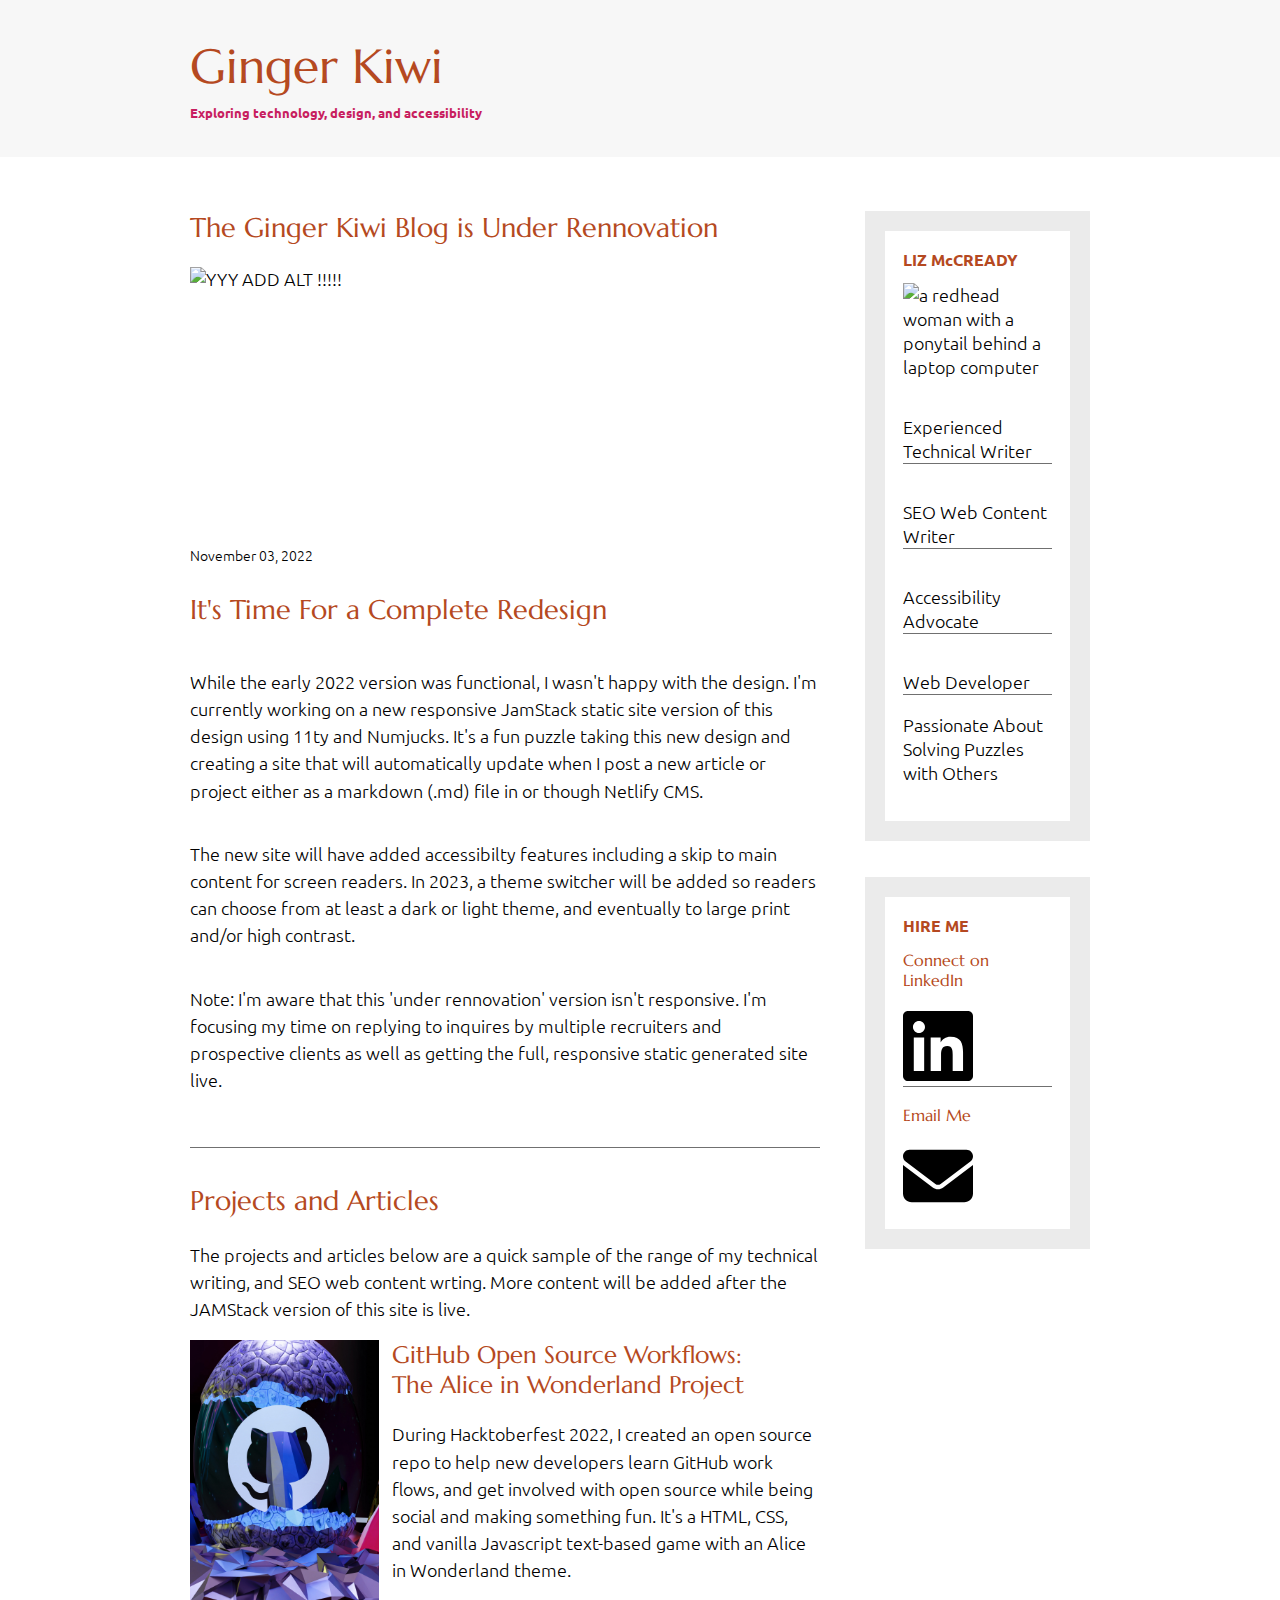
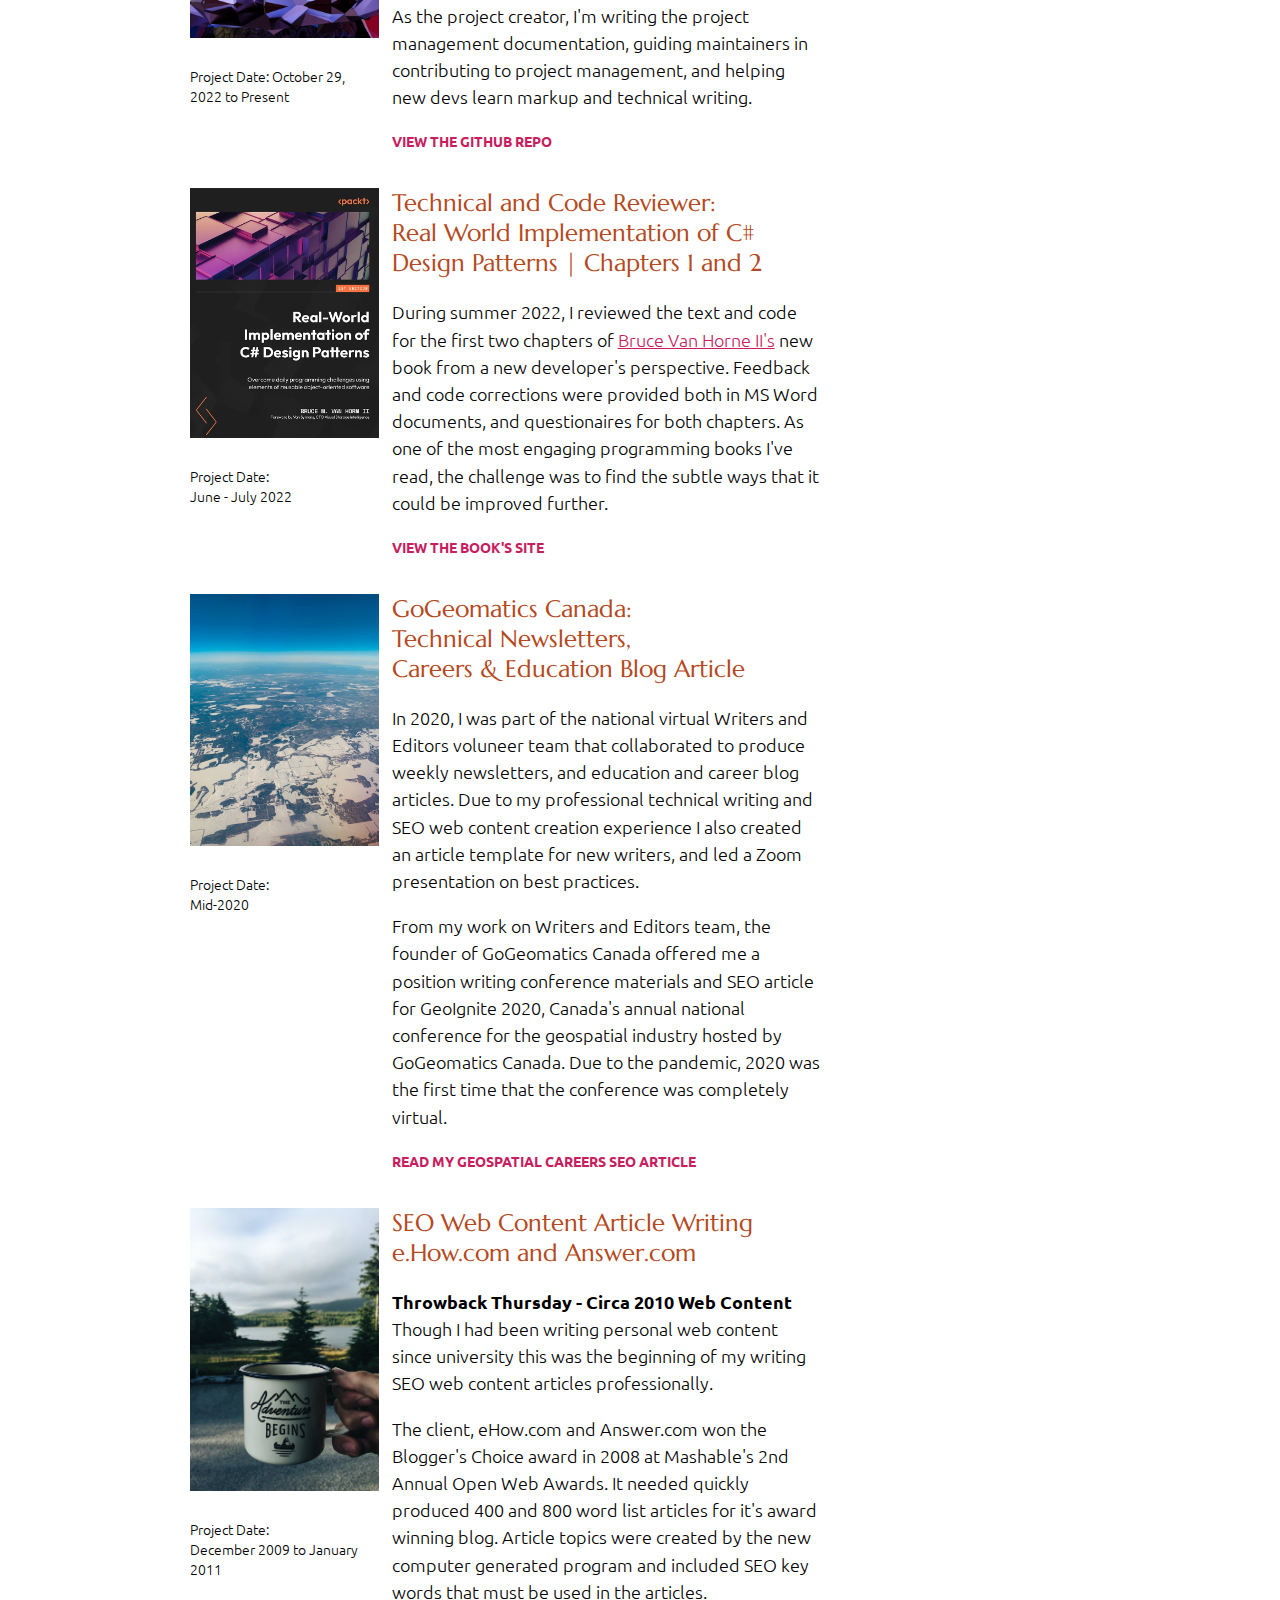
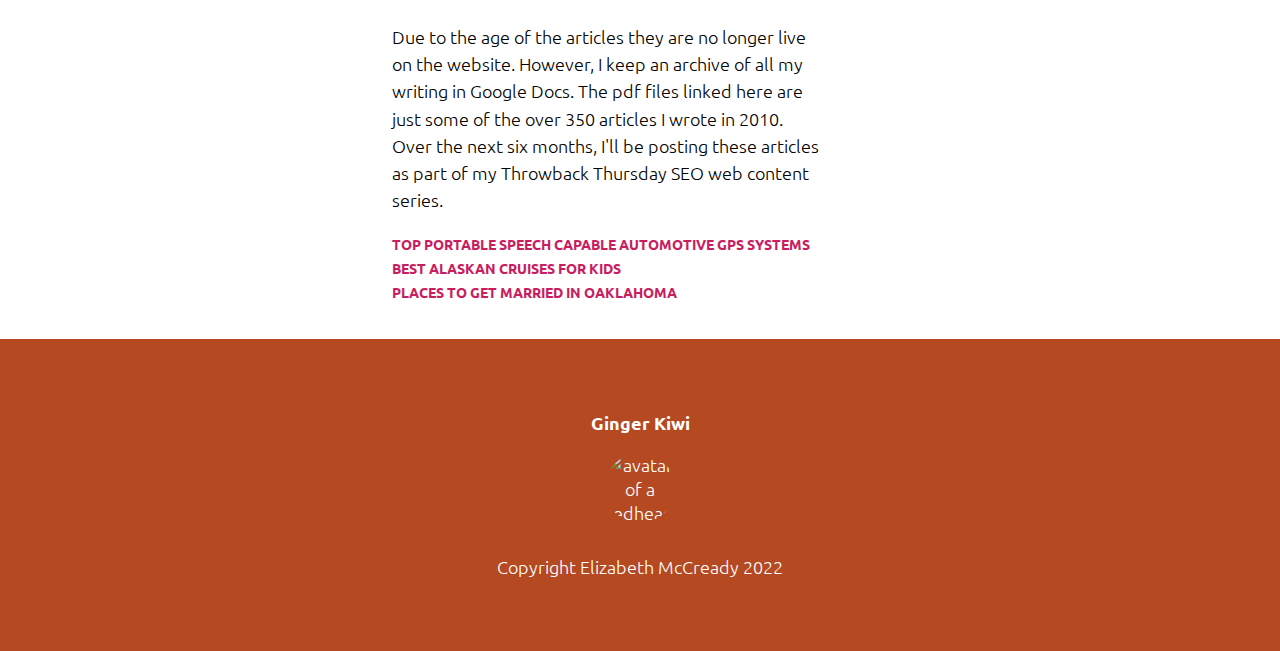
==== commit fd7cf64d: "finished site" ====
--- a/index.html
+++ b/index.html
@@ -15,6 +15,10 @@
       href="https://fonts.googleapis.com/css2?family=Marcellus:wght@300;400;700;900&family=Ubuntu:ital,wght@0,300;0,400;0,700;1,300;1,400&display=swap"
       rel="stylesheet"
     />
+    <script
+      src="https://kit.fontawesome.com/f7d121694b.js"
+      crossorigin="anonymous"
+    ></script>
     <link rel="stylesheet" href="/styles.css" />
     <title>Ginger Kiwi</title>
   </head>
@@ -30,9 +34,9 @@
         </div>
         <nav>
           <ul>
-            <li><a class="current-page" href="index.html">Home</a></li>
+            <!-- <li><a class="current-page" href="index.html">Home</a></li>
             <li><a href="about.html">Contact</a></li>
-            <li><a href="portfolio.html">Portfolio</a></li>
+            <li><a href="portfolio.html">Portfolio</a></li> -->
           </ul>
         </nav>
       </div>
@@ -41,32 +45,35 @@
 
     <div class="container container-flex">
       <main role="main">
+        <h2>The Ginger Kiwi Blog is Under Rennovation</h2>
         <article class="article-pinned">
-          <h2>The Ginger Kiwi Blog is Under Rennovation</h2>
+          <h2>It's Time For a Complete Redesign</h2>
           <!-- Note: on 11ty site this is a <h2 class="article-title"> -->
           <img
             src="assets/roselyn-tirado-GDWmu0bFfS4-unsplash.jpg"
-            alt="YYY ADD ALT !!!!!"
+            alt="YYY ADD
+          ALT !!!!!"
             class="article-image"
           />
           <p class="article-info">November 03, 2022</p>
           <p class="article-body">
-            <strong
-              >It's time for a complete redesign of gingerkiwi.blog.</strong
-            >
-            The early 2022 version was functional, but I wasn't happy with the
+            While the early 2022 version was functional, I wasn't happy with the
             design. I'm currently working on a new responsive JamStack static
-            site version of this design using 11ty and Numjucks.
+            site version of this design using 11ty and Numjucks. It's a fun
+            puzzle taking this new design and creating a site that will
+            automatically update when I post a new article or project either as
+            a markdown (.md) file in or though Netlify CMS.
           </p>
 
           <p class="article-body">
-            It's a fun puzzle taking this new design and creating a site that
-            will automatically update when I post a new article or project
-            either as a markdown (.md) file in or though Netlify CMS. The new
-            site will have added accessibilty features including a skip to main
-            content for screen readers. In 2023, a theme switcher will be added
-            so readers can choose from at least a dark or light theme, and
-            eventually to large print and/or high contrast.
+            The new site will have added accessibilty features including a skip
+            to main content for screen readers. In 2023, a theme switcher will
+            be added so readers can choose from at least a dark or light theme,
+            and eventually to large print and/or high contrast.
+          </p>
+          <p class="article-body">
+            Note: I'm aware that this 'under rennovation' version isn't
+            responsive. I'm focusing my time on replying to inquires by multiple recruiters and prospective clients as well as getting the full, responsive static generated site live.
           </p>
           <!-- <a href="#" class="article-read-more">CONTINUE READING</a> -->
         </article>
@@ -107,7 +114,7 @@
             <div class="article-recent-secondary">
               <img
                 src="/assets/brecht-corbeel-BvAwzPQRRis-unsplash.jpg"
-                alt="two dumplings on a wood plate with chopsticks"
+                alt="semi-transparent github icon overlaying a purple metalic mushroom with purple shiny crystals at the bottom of the image"
                 class="article-image"
               />
               <p class="article-info">
@@ -141,10 +148,15 @@
             <div class="article-recent-secondary">
               <img
                 src="assets/c-sharp-design-patterns-cover.webp"
-                alt="a chair white chair at a white desk on a white wall"
+                alt="book cover of Real World Implementation of
+                C# Design Patterns. Subtitled: Overcome daily programming challenges using elements of reusable object-oriented software. Author Bruce Van Horne II, Forward by Van Symons,
+                  CTO Visual Storage Intelligence. The book is very dark grey with orange accents and the publisher's name Packt in orange. There's a close up image of a cube patterned 3d purple square object"
                 class="article-image"
               />
-              <p class="article-info">Project Date: June - July 2022</p>
+              <p class="article-info">
+                Project Date: <br />
+                June - July 2022
+              </p>
             </div>
           </article>
 
@@ -173,16 +185,19 @@
               <a
                 href="https://gogeomatics.ca/five-free-and-cheap-ways-to-improve-your-geospatial-technology-skills-and-learn-gis/"
                 class="article-read-more"
-                >READ MY GEOSPATIAL TECHNOLOGY SKILLS ARTICLE</a
+                >READ MY GEOSPATIAL CAREERS SEO ARTICLE</a
               >
             </div>
             <div class="article-recent-secondary">
               <img
                 src="/assets/eean-chen-YEikpVWejp4-unsplash.jpg"
-                alt="a green plant in a clear, round vase with water in it"
+                alt="an oblique aerial photograph of a gently undulating landscape with rivers and partial snowcover. The curvature of the earth is shown on the horizon at the top of the page."
                 class="article-image"
               />
-              <p class="article-info">July 3, 2019 | 3 comments</p>
+              <p class="article-info">
+                Project Date: <br />
+                Mid-2020
+              </p>
             </div>
           </article>
 
@@ -236,18 +251,21 @@
             <div class="article-recent-secondary">
               <img
                 src="assets/matthew-sleeper-Spdu7YT1O00-unsplash.jpg"
-                alt="a chair white chair at a white desk on a white wall"
+                alt="closeup of a hand holding a white tin mug with dark brown writing saying 'The Adventure Begins' The background of the image is coniferous trees, lakes and low vegetation covered hills"
                 class="article-image"
               />
-              <p class="article-info">Project Date: June - July 2022</p>
+              <p class="article-info">
+                Project Date: <br />
+                December 2009 to January 2011
+              </p>
             </div>
           </article>
         </section>
       </main>
-
+      <!-- First Widdget -->
       <aside class="sidebar">
         <div class="sidebar-widget">
-          <h2 class="widget-title">HIRE ME</h2>
+          <h2 class="widget-title">LIZ McCREADY</h2>
           <img
             src="assets/avatar.png"
             alt="a redhead woman with a ponytail behind a laptop computer"
@@ -259,68 +277,34 @@
 
           <p class="widget-body widget-underline">SEO Web Content Writer</p>
           <p class="widget-body widget-underline">Accessibility Advocate</p>
+          <p class="widget-body widget-underline">Web Developer</p>
           <p class="widget-body">
             Passionate About Solving Puzzles with Others
           </p>
         </div>
+        <!-- Second Widget -->
 
         <div class="sidebar-widget">
           <h2 class="widget-title">HIRE ME</h2>
+          </a>
           <div class="widget-recent-post">
-            <h3 class="widget-recent-post-title">
-              Experienced Technical Writer
-            </h3>
-            <img
-              src="assets/avatar.png"
-              alt="a redhead woman with a ponytail behind a laptop computer"
-              class="widget-image"
-            />
+            <h3 class="widget-recent-post-title">Connect on LinkedIn</h3>
+            <!-- https://www.linkedin.com/in/elizabethmccready/ -->
+
+            <a href="https://www.linkedin.com/in/elizabethmccready/">
+                <img src="/assets/linkedin.svg" alt="LinkedIn icon" class="widget-icon"
+                >
+             </a>
+            
           </div>
           <div class="widget-recent-post">
-            <h3 class="widget-recent-post-title">
-              Experienced Technical Writer
-            </h3>
-            <img
-              src="img/work.jpg"
-              alt="a chair white chair at a white desk on a white wall"
-              class="widget-image"
-            />
-          </div>
-          <div class="widget-recent-post">
-            <h3 class="widget-recent-post-title">SEO Web Content Writer</h3>
-            <img
-              src="img/deco.jpg"
-              alt="a green plant in a clear, round vase with water in it"
-              class="widget-image"
-            />
-          </div>
-        </div>
-
-        <div class="sidebar-widget">
-          <h2 class="widget-title">CONTACT</h2>
-          <div class="widget-recent-post">
-            <h3 class="widget-recent-post-title">LinkedIn</h3>
-            <img
-              src="img/food.jpg"
-              alt="two dumplings on a wood plate with chopsticks"
-              class="widget-image"
-            />
-          </div>
-          <div class="widget-recent-post">
-            <h3 class="widget-recent-post-title">Twitter</h3>
-            <img
-              src="img/work.jpg"
-              alt="a chair white chair at a white desk on a white wall"
-              class="widget-image"
-            />
-          </div>
-          <div class="widget-recent-post">
-            <h3 class="widget-recent-post-title">Simple decorations</h3>
-            <img
-              src="img/deco.jpg"
-              alt="a green plant in a clear, round vase with water in it"
-              class="widget-image"
-            />
+            <h3 class="widget-recent-post-title">Email Me</h3>
+            <a href="mailto:liz@gingerkiwi.dev"><img
+                src="/assets/envelope-solid.svg"
+                alt="icon of an envelope"
+                class="widget-icon"
+              /></a>
+            
           </div>
         </div>
       </aside>
--- a/styles.css
+++ b/styles.css
@@ -328,4 +328,9 @@
     border-bottom: 1px solid var(--nav-accent-1);
     margin-bottom: 1em;
     padding-top: 1em;
+}
+
+.widget-icon {
+    max-width: 70px;
+    align-self: center;
 }